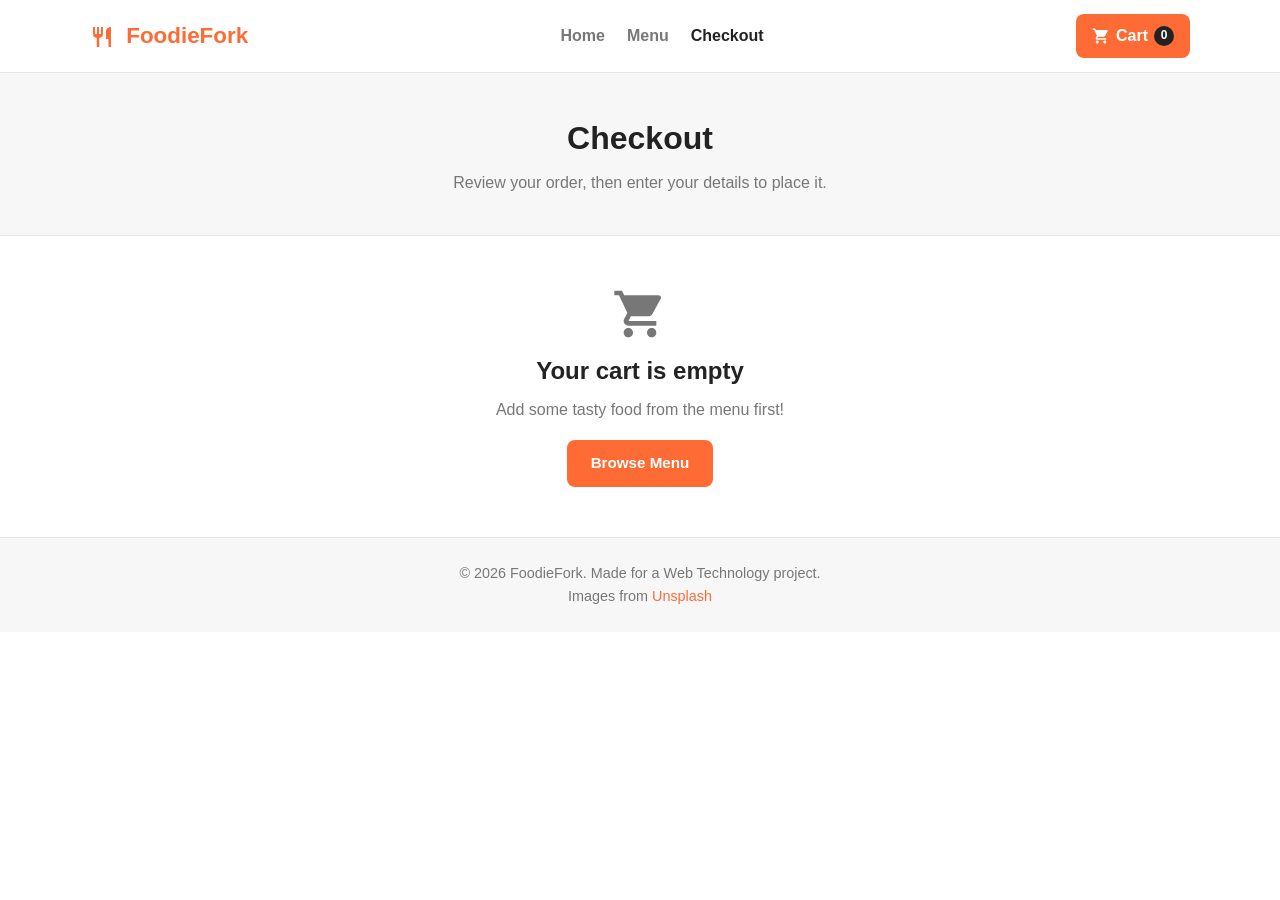
==== checkout.html @ b8e23abc "Initial commit: FoodieFork food ordering website - Home, menu, and checkout pages - Minimal flat des" ====
<!DOCTYPE html>
<html lang="en">
<head>
  <meta charset="UTF-8">
  <meta name="viewport" content="width=device-width, initial-scale=1.0">
  <title>Checkout | FoodieFork</title>
  <link rel="stylesheet" href="css/style.css">
</head>
<body>

  <!-- Navigation bar -->
  <header class="navbar">
    <div class="container nav-inner">
      <a href="index.html" class="logo">
        <svg class="logo-icon" viewBox="0 0 24 24" width="24" height="24" fill="currentColor" aria-hidden="true"><path d="M11 9H9V2H7v7H5V2H3v7c0 2.12 1.66 3.84 3.75 3.97V22h2.5v-9.03C11.34 12.84 13 11.12 13 9V2h-2v7zm5-3v8h2.5v8H21V2c-2.76 0-5 2.24-5 4z"/></svg>
        FoodieFork
      </a>
      <nav class="nav-links">
        <a href="index.html">Home</a>
        <a href="menu.html">Menu</a>
        <a href="checkout.html" class="active">Checkout</a>
      </nav>
      <a href="checkout.html" class="cart-btn">
        <svg class="cart-icon" viewBox="0 0 24 24" width="18" height="18" fill="currentColor" aria-hidden="true"><path d="M7 18c-1.1 0-1.99.9-1.99 2S5.9 22 7 22s2-.9 2-2-.9-2-2-2zM1 2v2h2l3.6 7.59-1.35 2.45c-.16.28-.25.61-.25.96 0 1.1.9 2 2 2h12v-2H7.42c-.14 0-.25-.11-.25-.25l.03-.12.9-1.63h7.45c.75 0 1.41-.41 1.75-1.03l3.58-6.49c.08-.14.12-.31.12-.48 0-.55-.45-1-1-1H5.21l-.94-2H1zm16 16c-1.1 0-1.99.9-1.99 2s.89 2 1.99 2 2-.9 2-2-.9-2-2-2z"/></svg>
        Cart <span class="cart-badge">0</span>
      </a>
    </div>
  </header>

  <!-- Checkout page header -->
  <section class="page-header">
    <div class="container">
      <h1>Checkout</h1>
      <p>Review your order, then enter your details to place it.</p>
    </div>
  </section>

  <!-- Empty cart message -->
  <section class="empty-cart" id="empty-cart">
    <div class="container empty-cart-inner">
      <svg class="empty-icon" viewBox="0 0 24 24" width="56" height="56" fill="currentColor" aria-hidden="true"><path d="M7 18c-1.1 0-1.99.9-1.99 2S5.9 22 7 22s2-.9 2-2-.9-2-2-2zM1 2v2h2l3.6 7.59-1.35 2.45c-.16.28-.25.61-.25.96 0 1.1.9 2 2 2h12v-2H7.42c-.14 0-.25-.11-.25-.25l.03-.12.9-1.63h7.45c.75 0 1.41-.41 1.75-1.03l3.58-6.49c.08-.14.12-.31.12-.48 0-.55-.45-1-1-1H5.21l-.94-2H1zm16 16c-1.1 0-1.99.9-1.99 2s.89 2 1.99 2 2-.9 2-2-.9-2-2-2z"/></svg>
      <h2>Your cart is empty</h2>
      <p>Add some tasty food from the menu first!</p>
      <a href="menu.html" class="btn btn-primary">Browse Menu</a>
    </div>
  </section>

  <!-- Checkout layout: order summary + customer form -->
  <section class="checkout-section" id="checkout-section">
    <div class="container checkout-grid">

      <!-- Left column: order summary -->
      <div class="order-summary">
        <h2>Your Order</h2>
        <div id="cart-items">
          <!-- Cart items filled by JavaScript -->
        </div>
        <div class="bill-box" id="bill-box">
          <!-- Bill calculation filled by JavaScript -->
        </div>
      </div>

      <!-- Right column: customer information form -->
      <div class="customer-form">
        <h2>Delivery Details</h2>
        <form id="checkout-form" novalidate>

          <div class="form-group">
            <label for="name">Full Name</label>
            <input type="text" id="name" placeholder="e.g. John Smith">
            <small class="error-msg" id="name-error"></small>
          </div>

          <div class="form-group">
            <label for="email">Email Address</label>
            <input type="email" id="email" placeholder="e.g. john@example.com">
            <small class="error-msg" id="email-error"></small>
          </div>

          <div class="form-group">
            <label for="phone">Phone Number</label>
            <input type="tel" id="phone" placeholder="e.g. 0712345678">
            <small class="error-msg" id="phone-error"></small>
          </div>

          <div class="form-group">
            <label for="address">Delivery Address</label>
            <input type="text" id="address" placeholder="Street, city, postcode">
            <small class="error-msg" id="address-error"></small>
          </div>

          <div class="form-group">
            <label for="notes">Order Notes (optional)</label>
            <textarea id="notes" rows="3" placeholder="Any special instructions..."></textarea>
          </div>

          <div class="form-group">
            <label>Payment Method</label>
            <div class="payment-options">
              <label class="payment-option">
                <input type="radio" name="payment" value="Cash on Delivery" checked>
                <svg class="pay-icon" viewBox="0 0 24 24" width="18" height="18" fill="currentColor" aria-hidden="true"><path d="M19 14V6c0-1.1-.9-2-2-2H3c-1.1 0-2 .9-2 2v8c0 1.1.9 2 2 2h14c1.1 0 2-.9 2-2zm-9-1c-1.66 0-3-1.34-3-3s1.34-3 3-3 3 1.34 3 3-1.34 3-3 3zm13-6v11c0 1.1-.9 2-2 2H4v-2h17V7h2z"/></svg>
                <span>Cash on Delivery</span>
              </label>
              <label class="payment-option">
                <input type="radio" name="payment" value="Card on Delivery">
                <svg class="pay-icon" viewBox="0 0 24 24" width="18" height="18" fill="currentColor" aria-hidden="true"><path d="M20 4H4c-1.11 0-1.99.89-1.99 2L2 18c0 1.11.89 2 2 2h16c1.11 0 2-.89 2-2V6c0-1.11-.89-2-2-2zm0 14H4v-6h16v6zm0-10H4V6h16v2z"/></svg>
                <span>Card on Delivery</span>
              </label>
            </div>
          </div>

          <button type="submit" class="btn btn-primary btn-block">Place Order</button>
        </form>
      </div>
    </div>
  </section>

  <!-- Order confirmation modal -->
  <div class="modal-overlay" id="confirm-overlay">
    <div class="modal confirm-modal">
      <svg class="confirm-icon" viewBox="0 0 24 24" width="48" height="48" fill="currentColor" aria-hidden="true"><path d="M12 2C6.48 2 2 6.48 2 12s4.48 10 10 10 10-4.48 10-10S17.52 2 12 2zm-2 15-5-5 1.41-1.41L10 14.17l7.59-7.59L19 8l-9 9z"/></svg>
      <h2>Order Confirmed!</h2>
      <p>Thank you for your order. Your food is being prepared and will be delivered soon.</p>
      <div class="confirm-details">
        <p><strong>Order Number:</strong> <span id="confirm-number"></span></p>
        <p><strong>Total Paid:</strong> <span id="confirm-total"></span></p>
        <p><strong>Delivery To:</strong> <span id="confirm-address"></span></p>
        <p><strong>Payment:</strong> <span id="confirm-payment"></span></p>
      </div>
      <a href="menu.html" class="btn btn-primary">Order More Food</a>
    </div>
  </div>

  <!-- Footer -->
  <footer class="footer">
    <div class="container footer-inner">
      <p>&copy; 2026 FoodieFork. Made for a Web Technology project.</p>
      <p>Images from <a href="https://unsplash.com" target="_blank">Unsplash</a></p>
    </div>
  </footer>

  <script src="js/data.js"></script>
  <script src="js/cart.js"></script>
  <script src="js/checkout.js"></script>
</body>
</html>
---- css/style.css ----
/* =========================================================
   FoodieFork - Minimal stylesheet
   Simple, beginner-friendly CSS. One accent color, flat
   design, no fancy effects.
   ========================================================= */

* {
  margin: 0;
  padding: 0;
  box-sizing: border-box;
}

:root {
  --primary: #ff6b35;      /* the only accent color */
  --primary-dark: #e85d22;
  --dark: #222222;         /* main text */
  --muted: #777777;        /* secondary text */
  --light: #f7f7f7;        /* light gray background */
  --white: #ffffff;
  --border: #e5e5e5;       /* thin borders instead of shadows */
  --radius: 8px;
}

body {
  font-family: Arial, Helvetica, sans-serif;
  color: var(--dark);
  background: var(--white);
  line-height: 1.6;
}

a {
  text-decoration: none;
  color: inherit;
}

img {
  max-width: 100%;
  display: block;
}

.container {
  width: 90%;
  max-width: 1100px;
  margin: 0 auto;
}

/* ===== Icons (SVG) ===== */
.logo-icon {
  vertical-align: middle;
  margin-right: 6px;
}

.cart-icon {
  vertical-align: -2px;
}

.search-icon {
  color: var(--muted);
}

.star {
  vertical-align: -2px;
}

.empty-icon {
  color: var(--muted);
}

.pay-icon {
  vertical-align: -2px;
}

.confirm-icon {
  color: #28a745;
}

/* ===== Navigation bar ===== */
.navbar {
  background: var(--white);
  border-bottom: 1px solid var(--border);
  position: sticky;
  top: 0;
  z-index: 100;
}

.nav-inner {
  display: flex;
  align-items: center;
  justify-content: space-between;
  padding: 14px 0;
}

.logo {
  font-size: 1.4rem;
  font-weight: 700;
  color: var(--primary);
}

.nav-links {
  display: flex;
  gap: 22px;
}

.nav-links a {
  font-weight: 600;
  color: var(--muted);
}

.nav-links a:hover,
.nav-links a.active {
  color: var(--dark);
}

.cart-btn {
  background: var(--primary);
  color: var(--white);
  padding: 9px 16px;
  border-radius: var(--radius);
  font-weight: 600;
  display: flex;
  align-items: center;
  gap: 6px;
}

.cart-btn:hover {
  background: var(--primary-dark);
}

.cart-badge {
  background: var(--dark);
  color: var(--white);
  border-radius: 50%;
  font-size: 0.75rem;
  min-width: 20px;
  height: 20px;
  padding: 0 5px;
  display: inline-flex;
  align-items: center;
  justify-content: center;
  font-weight: 700;
}

/* ===== Hero section ===== */
.hero {
  background: var(--light);
  padding: 60px 0;
}

.hero-inner {
  display: flex;
  align-items: center;
  gap: 40px;
}

.hero-text h1 {
  font-size: 2.4rem;
  line-height: 1.2;
  margin-bottom: 14px;
}

.accent {
  color: var(--primary);
}

.hero-text p {
  font-size: 1.05rem;
  color: var(--muted);
  max-width: 460px;
  margin-bottom: 22px;
}

.hero-buttons {
  display: flex;
  gap: 12px;
  margin-bottom: 30px;
}

.hero-stats {
  display: flex;
  gap: 30px;
}

.stat {
  display: flex;
  flex-direction: column;
}

.stat-number {
  font-size: 1.4rem;
  font-weight: 700;
  color: var(--primary);
}

.stat-label {
  color: var(--muted);
  font-size: 0.9rem;
}

.hero-image img {
  border-radius: var(--radius);
  border: 1px solid var(--border);
}

/* ===== Buttons ===== */
.btn {
  display: inline-block;
  padding: 11px 24px;
  border-radius: var(--radius);
  border: none;
  font-weight: 700;
  font-size: 0.95rem;
  cursor: pointer;
}

.btn-primary {
  background: var(--primary);
  color: var(--white);
}

.btn-primary:hover {
  background: var(--primary-dark);
}

.btn-outline {
  background: transparent;
  color: var(--primary);
  border: 2px solid var(--primary);
}

.btn-outline:hover {
  background: var(--primary);
  color: var(--white);
}

.btn-add {
  background: var(--primary);
  color: var(--white);
  padding: 8px 16px;
  font-size: 0.85rem;
}

.btn-add:hover {
  background: var(--primary-dark);
}

.btn-block {
  width: 100%;
}

.center-btn {
  text-align: center;
  margin-top: 28px;
}

/* ===== Section titles ===== */
.section-title {
  text-align: center;
  font-size: 1.8rem;
  margin-bottom: 6px;
}

.section-subtitle {
  text-align: center;
  color: var(--muted);
  margin-bottom: 26px;
}

.categories-section,
.featured-section {
  padding: 50px 0;
}

/* ===== Category cards ===== */
.category-grid {
  display: grid;
  grid-template-columns: repeat(auto-fit, minmax(150px, 1fr));
  gap: 16px;
}

.category-card {
  position: relative;
  border-radius: var(--radius);
  overflow: hidden;
  cursor: pointer;
  border: 1px solid var(--border);
}

.category-card:hover {
  border-color: var(--primary);
}

.category-card img {
  height: 120px;
  width: 100%;
  object-fit: cover;
}

.category-info {
  position: absolute;
  bottom: 0;
  left: 0;
  right: 0;
  background: rgba(0, 0, 0, 0.6);
  color: var(--white);
  padding: 24px 12px 10px;
}

.category-info h3 {
  font-size: 1rem;
}

.category-info span {
  font-size: 0.8rem;
  opacity: 0.85;
}

/* ===== Food cards ===== */
.food-grid {
  display: grid;
  grid-template-columns: repeat(auto-fill, minmax(250px, 1fr));
  gap: 20px;
}

.food-card {
  background: var(--white);
  border: 1px solid var(--border);
  border-radius: var(--radius);
  overflow: hidden;
  display: flex;
  flex-direction: column;
}

.food-card:hover {
  border-color: var(--primary);
}

.food-image {
  position: relative;
  overflow: hidden;
  height: 180px;
}

.food-image img {
  width: 100%;
  height: 100%;
  object-fit: cover;
}

.badge-tag {
  position: absolute;
  top: 10px;
  left: 10px;
  background: var(--primary);
  color: var(--white);
  font-size: 0.75rem;
  font-weight: 700;
  padding: 4px 10px;
  border-radius: 4px;
  text-transform: uppercase;
  letter-spacing: 0.5px;
}

.food-info {
  padding: 14px;
  display: flex;
  flex-direction: column;
  flex: 1;
}

.food-info h3 {
  font-size: 1.05rem;
  margin-bottom: 6px;
}

.food-rating {
  display: flex;
  align-items: center;
  gap: 8px;
  margin-bottom: 8px;
  font-size: 0.85rem;
}

.stars {
  color: #f5a623;
}

.rating-text {
  color: var(--muted);
}

.food-desc {
  color: var(--muted);
  font-size: 0.88rem;
  flex: 1;
  margin-bottom: 12px;
}

.food-bottom {
  display: flex;
  align-items: center;
  justify-content: space-between;
}

.price {
  font-size: 1.15rem;
  font-weight: 700;
  color: var(--primary);
}

/* ===== Promo boxes ===== */
.promo-section {
  padding: 40px 0;
  background: var(--light);
  border-top: 1px solid var(--border);
}

.promo-inner {
  display: grid;
  grid-template-columns: repeat(auto-fit, minmax(200px, 1fr));
  gap: 24px;
  text-align: center;
}

.promo-box {
  padding: 16px;
}

.promo-icon {
  color: var(--primary);
  display: block;
  margin: 0 auto 8px;
}

.promo-box h3 {
  font-size: 1.05rem;
  margin-bottom: 4px;
}

.promo-box p {
  color: var(--muted);
  font-size: 0.9rem;
}

/* ===== Footer ===== */
.footer {
  background: var(--light);
  border-top: 1px solid var(--border);
  color: var(--muted);
  padding: 24px 0;
  text-align: center;
}

.footer a {
  color: var(--primary);
}

.footer-inner p {
  font-size: 0.9rem;
}

/* ===== Page header (menu + checkout) ===== */
.page-header {
  background: var(--light);
  border-bottom: 1px solid var(--border);
  padding: 40px 0;
  text-align: center;
}

.page-header h1 {
  font-size: 2rem;
  margin-bottom: 6px;
}

.page-header p {
  color: var(--muted);
}

/* ===== Search and filter ===== */
.menu-tools {
  padding: 26px 0 10px;
}

.search-bar {
  position: relative;
  max-width: 520px;
  margin: 0 auto 20px;
}

.search-bar input {
  width: 100%;
  padding: 12px 16px 12px 42px;
  border: 1px solid var(--border);
  border-radius: var(--radius);
  font-size: 1rem;
  font-family: inherit;
}

.search-bar input:focus {
  outline: none;
  border-color: var(--primary);
}

.filter-row {
  display: flex;
  flex-wrap: wrap;
  justify-content: center;
  gap: 10px;
  margin-bottom: 16px;
}

.filter-btn {
  background: var(--white);
  border: 1px solid var(--border);
  padding: 8px 16px;
  border-radius: var(--radius);
  font-weight: 600;
  cursor: pointer;
}

.filter-btn:hover {
  border-color: var(--primary);
  color: var(--primary);
}

.filter-btn.active {
  background: var(--primary);
  border-color: var(--primary);
  color: var(--white);
}

.results-info {
  text-align: center;
  color: var(--muted);
  font-size: 0.9rem;
}

.menu-section {
  padding: 20px 0 50px;
}

.no-results {
  text-align: center;
  color: var(--muted);
  padding: 40px 0;
  font-size: 1.05rem;
  display: none;
}

/* ===== Modal ===== */
.modal-overlay {
  position: fixed;
  inset: 0;
  background: rgba(0, 0, 0, 0.6);
  display: flex;
  align-items: center;
  justify-content: center;
  z-index: 200;
  opacity: 0;
  visibility: hidden;
  transition: opacity 0.3s, visibility 0.3s;
  padding: 20px;
}

.modal-overlay.show {
  opacity: 1;
  visibility: visible;
}

.modal {
  background: var(--white);
  border-radius: var(--radius);
  border: 1px solid var(--border);
  width: 100%;
  max-width: 480px;
  max-height: 90vh;
  overflow-y: auto;
}

.modal-image {
  position: relative;
  height: 200px;
}

.modal-image img {
  width: 100%;
  height: 100%;
  object-fit: cover;
}

.modal-close {
  position: absolute;
  top: 10px;
  right: 10px;
  background: rgba(0, 0, 0, 0.6);
  color: var(--white);
  border: none;
  width: 34px;
  height: 34px;
  border-radius: 50%;
  font-size: 1.2rem;
  cursor: pointer;
}

.modal-close:hover {
  background: var(--primary);
}

.modal-body {
  padding: 20px;
}

.modal-body h2 {
  margin-bottom: 4px;
}

.modal-desc {
  color: var(--muted);
  font-size: 0.9rem;
  margin-bottom: 16px;
}

.option-block {
  margin-bottom: 16px;
}

.option-block h3 {
  font-size: 0.95rem;
  margin-bottom: 8px;
}

.size-options {
  display: flex;
  gap: 10px;
}

.size-btn {
  flex: 1;
  background: var(--light);
  border: 1px solid var(--border);
  border-radius: var(--radius);
  padding: 10px;
  cursor: pointer;
  display: flex;
  flex-direction: column;
}

.size-btn strong {
  font-size: 0.9rem;
}

.size-btn small {
  color: var(--muted);
  font-size: 0.75rem;
}

.size-btn:hover,
.size-btn.active {
  border-color: var(--primary);
}

.size-btn.active {
  background: #fff1ea;
  color: var(--primary-dark);
}

.topping-options {
  display: grid;
  grid-template-columns: 1fr 1fr;
  gap: 8px;
}

.topping-option {
  display: flex;
  align-items: center;
  gap: 8px;
  background: var(--light);
  border: 1px solid var(--border);
  border-radius: var(--radius);
  padding: 10px;
  cursor: pointer;
  font-size: 0.88rem;
}

.topping-option:hover {
  border-color: var(--primary);
}

.topping-option small {
  color: var(--muted);
}

.qty-control {
  display: inline-flex;
  align-items: center;
  gap: 14px;
  background: var(--light);
  border: 1px solid var(--border);
  border-radius: var(--radius);
  padding: 6px 14px;
}

.qty-control button {
  background: var(--primary);
  color: var(--white);
  border: none;
  width: 28px;
  height: 28px;
  border-radius: 50%;
  font-size: 1.1rem;
  cursor: pointer;
}

.qty-control button:hover {
  background: var(--primary-dark);
}

.qty-control span {
  font-weight: 700;
  min-width: 24px;
  text-align: center;
}

.modal-footer {
  display: flex;
  align-items: center;
  justify-content: space-between;
  border-top: 1px solid var(--border);
  padding-top: 14px;
  margin-top: 6px;
}

.modal-total {
  font-size: 1.3rem;
}

/* ===== Toast ===== */
.toast {
  position: fixed;
  bottom: 30px;
  left: 50%;
  transform: translateX(-50%) translateY(80px);
  background: var(--dark);
  color: var(--white);
  padding: 12px 24px;
  border-radius: var(--radius);
  font-weight: 600;
  z-index: 300;
  opacity: 0;
  transition: transform 0.4s, opacity 0.4s;
}

.toast.show {
  transform: translateX(-50%) translateY(0);
  opacity: 1;
}

/* ===== Empty cart ===== */
.empty-cart {
  padding: 50px 0;
}

.empty-cart-inner {
  text-align: center;
}

.empty-icon {
  display: block;
  margin: 0 auto 10px;
}

.empty-cart h2 {
  margin-bottom: 6px;
}

.empty-cart p {
  color: var(--muted);
  margin-bottom: 18px;
}

/* ===== Checkout layout ===== */
.checkout-section {
  padding: 36px 0 60px;
}

.checkout-grid {
  display: grid;
  grid-template-columns: 1.1fr 1fr;
  gap: 26px;
  align-items: start;
}

.order-summary,
.customer-form {
  background: var(--white);
  border: 1px solid var(--border);
  border-radius: var(--radius);
  padding: 24px;
}

.order-summary h2,
.customer-form h2 {
  margin-bottom: 16px;
  font-size: 1.25rem;
}

/* Cart items on the checkout page */
.cart-item {
  display: flex;
  align-items: center;
  gap: 14px;
  padding: 14px 0;
  border-bottom: 1px solid var(--border);
}

.cart-item img {
  width: 70px;
  height: 70px;
  border-radius: var(--radius);
  object-fit: cover;
}

.cart-item-info {
  flex: 1;
}

.cart-item-info h3 {
  font-size: 0.98rem;
}

.cart-item-meta {
  color: var(--muted);
  font-size: 0.78rem;
}

.cart-item-price {
  color: var(--primary);
  font-weight: 700;
  font-size: 0.85rem;
}

.cart-item-actions {
  display: flex;
  flex-direction: column;
  align-items: flex-end;
  gap: 6px;
}

.qty-control.small {
  padding: 4px 10px;
  gap: 10px;
}

.qty-control.small button {
  width: 24px;
  height: 24px;
  font-size: 0.9rem;
}

.cart-item-line-total {
  font-weight: 700;
}

.remove-btn {
  background: none;
  border: none;
  color: #d6336c;
  font-size: 0.8rem;
  cursor: pointer;
  text-decoration: underline;
}

.remove-btn:hover {
  color: #a02050;
}

/* Bill box */
.bill-box {
  margin-top: 16px;
}

.bill-row {
  display: flex;
  justify-content: space-between;
  padding: 8px 0;
  color: var(--muted);
}

.bill-row.total {
  border-top: 1px solid var(--border);
  margin-top: 8px;
  padding-top: 12px;
  font-weight: 700;
  font-size: 1.15rem;
  color: var(--dark);
}

.free {
  color: #28a745;
}

.delivery-hint {
  font-size: 0.82rem;
  color: var(--primary);
  background: #fff1ea;
  border-radius: var(--radius);
  padding: 8px 12px;
  margin-top: 8px;
}

/* ===== Customer form ===== */
.form-group {
  margin-bottom: 16px;
}

.form-group label {
  display: block;
  font-weight: 600;
  font-size: 0.9rem;
  margin-bottom: 6px;
}

.form-group input,
.form-group textarea {
  width: 100%;
  padding: 11px 12px;
  border: 1px solid var(--border);
  border-radius: var(--radius);
  font-size: 0.95rem;
  font-family: inherit;
  background: var(--white);
}

.form-group input:focus,
.form-group textarea:focus {
  outline: none;
  border-color: var(--primary);
}

.form-group textarea {
  resize: vertical;
}

.error-msg {
  color: #d6336c;
  font-size: 0.8rem;
  display: block;
  margin-top: 4px;
}

.input-error {
  border-color: #d6336c !important;
}

.payment-options {
  display: flex;
  gap: 12px;
}

.payment-option {
  flex: 1;
  background: var(--light);
  border: 1px solid var(--border);
  border-radius: var(--radius);
  padding: 12px;
  cursor: pointer;
  display: flex;
  align-items: center;
  gap: 8px;
}

.payment-option:hover,
.payment-option:has(input:checked) {
  border-color: var(--primary);
}

.payment-option:has(input:checked) {
  background: #fff1ea;
}

/* ===== Confirmation modal ===== */
.confirm-modal {
  max-width: 420px;
  text-align: center;
  padding: 30px 26px;
}

.confirm-icon {
  display: block;
  margin: 0 auto 10px;
}

.confirm-modal h2 {
  color: #28a745;
  margin-bottom: 8px;
}

.confirm-modal p {
  color: var(--muted);
  font-size: 0.92rem;
  margin-bottom: 16px;
}

.confirm-details {
  background: var(--light);
  border: 1px solid var(--border);
  border-radius: var(--radius);
  padding: 14px;
  margin-bottom: 18px;
  text-align: left;
}

.confirm-details p {
  margin-bottom: 6px;
  color: var(--dark);
}

.confirm-details p:last-child {
  margin-bottom: 0;
}

/* ===== Responsive design ===== */
@media (max-width: 900px) {
  .hero-inner {
    flex-direction: column;
    text-align: center;
  }

  .hero-text p {
    margin-left: auto;
    margin-right: auto;
  }

  .hero-buttons {
    justify-content: center;
  }

  .hero-stats {
    justify-content: center;
  }

  .checkout-grid {
    grid-template-columns: 1fr;
  }
}

@media (max-width: 640px) {
  .nav-inner {
    flex-wrap: wrap;
    gap: 8px;
    justify-content: center;
  }

  .nav-links {
    order: 3;
    width: 100%;
    justify-content: center;
    gap: 16px;
  }

  .hero-text h1 {
    font-size: 1.8rem;
  }

  .section-title {
    font-size: 1.5rem;
  }

  .food-grid {
    grid-template-columns: repeat(auto-fill, minmax(160px, 1fr));
    gap: 12px;
  }

  .food-image {
    height: 140px;
  }

  .topping-options {
    grid-template-columns: 1fr;
  }

  .cart-item {
    flex-wrap: wrap;
  }

  .payment-options {
    flex-direction: column;
  }
}
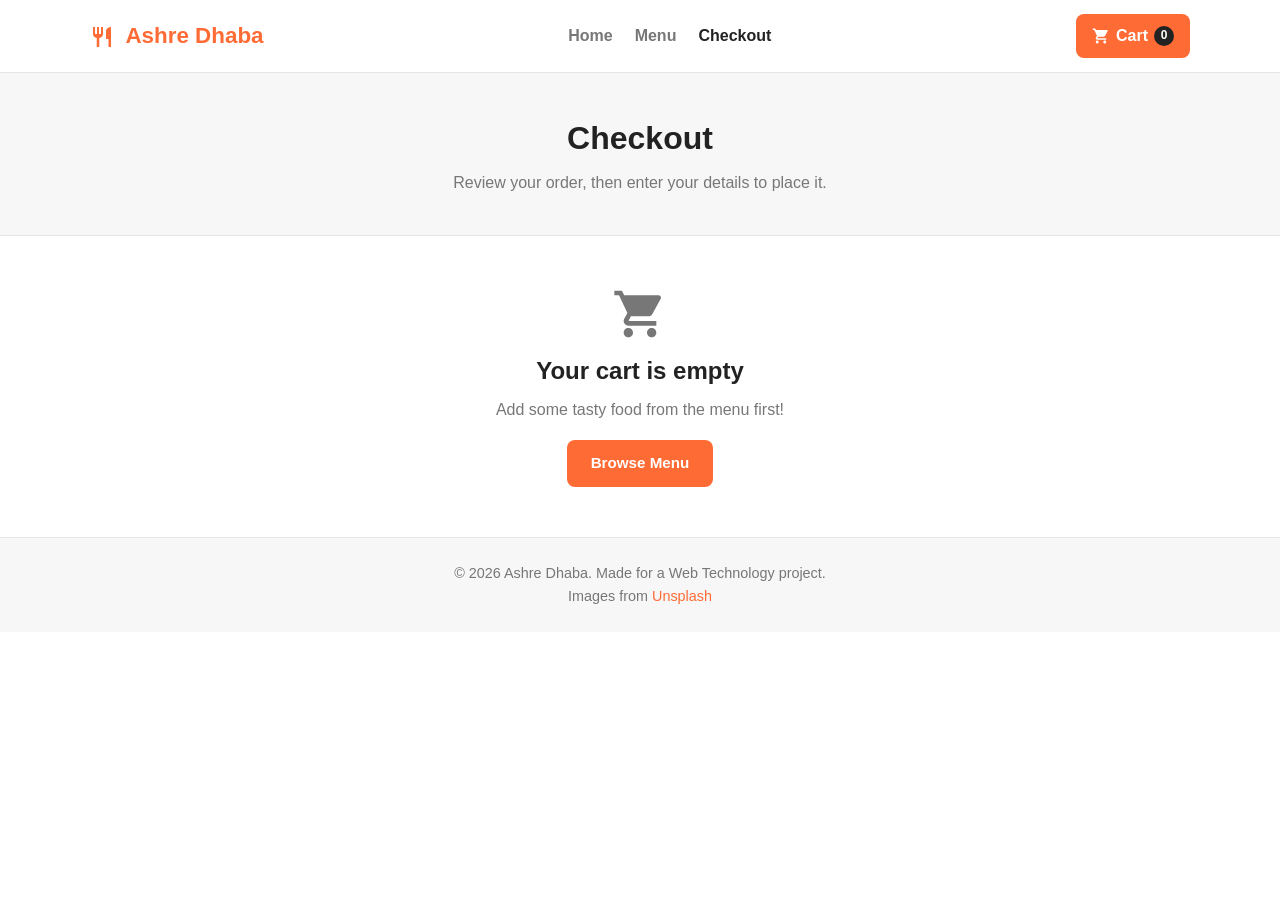
==== commit 4eb7d35e: "Rename brand from FoodieFork to Ashre Dhaba" ====
--- a/checkout.html
+++ b/checkout.html
@@ -3,7 +3,7 @@
 <head>
   <meta charset="UTF-8">
   <meta name="viewport" content="width=device-width, initial-scale=1.0">
-  <title>Checkout | FoodieFork</title>
+  <title>Checkout | Ashre Dhaba</title>
   <link rel="stylesheet" href="css/style.css">
 </head>
 <body>
@@ -13,7 +13,7 @@
     <div class="container nav-inner">
       <a href="index.html" class="logo">
         <svg class="logo-icon" viewBox="0 0 24 24" width="24" height="24" fill="currentColor" aria-hidden="true"><path d="M11 9H9V2H7v7H5V2H3v7c0 2.12 1.66 3.84 3.75 3.97V22h2.5v-9.03C11.34 12.84 13 11.12 13 9V2h-2v7zm5-3v8h2.5v8H21V2c-2.76 0-5 2.24-5 4z"/></svg>
-        FoodieFork
+        Ashre Dhaba
       </a>
       <nav class="nav-links">
         <a href="index.html">Home</a>
@@ -135,7 +135,7 @@
   <!-- Footer -->
   <footer class="footer">
     <div class="container footer-inner">
-      <p>&copy; 2026 FoodieFork. Made for a Web Technology project.</p>
+      <p>&copy; 2026 Ashre Dhaba. Made for a Web Technology project.</p>
       <p>Images from <a href="https://unsplash.com" target="_blank">Unsplash</a></p>
     </div>
   </footer>
--- a/css/style.css
+++ b/css/style.css
@@ -1,5 +1,5 @@
 /* =========================================================
-   FoodieFork - Minimal stylesheet
+   Ashre Dhaba - Minimal stylesheet
    Simple, beginner-friendly CSS. One accent color, flat
    design, no fancy effects.
    ========================================================= */
